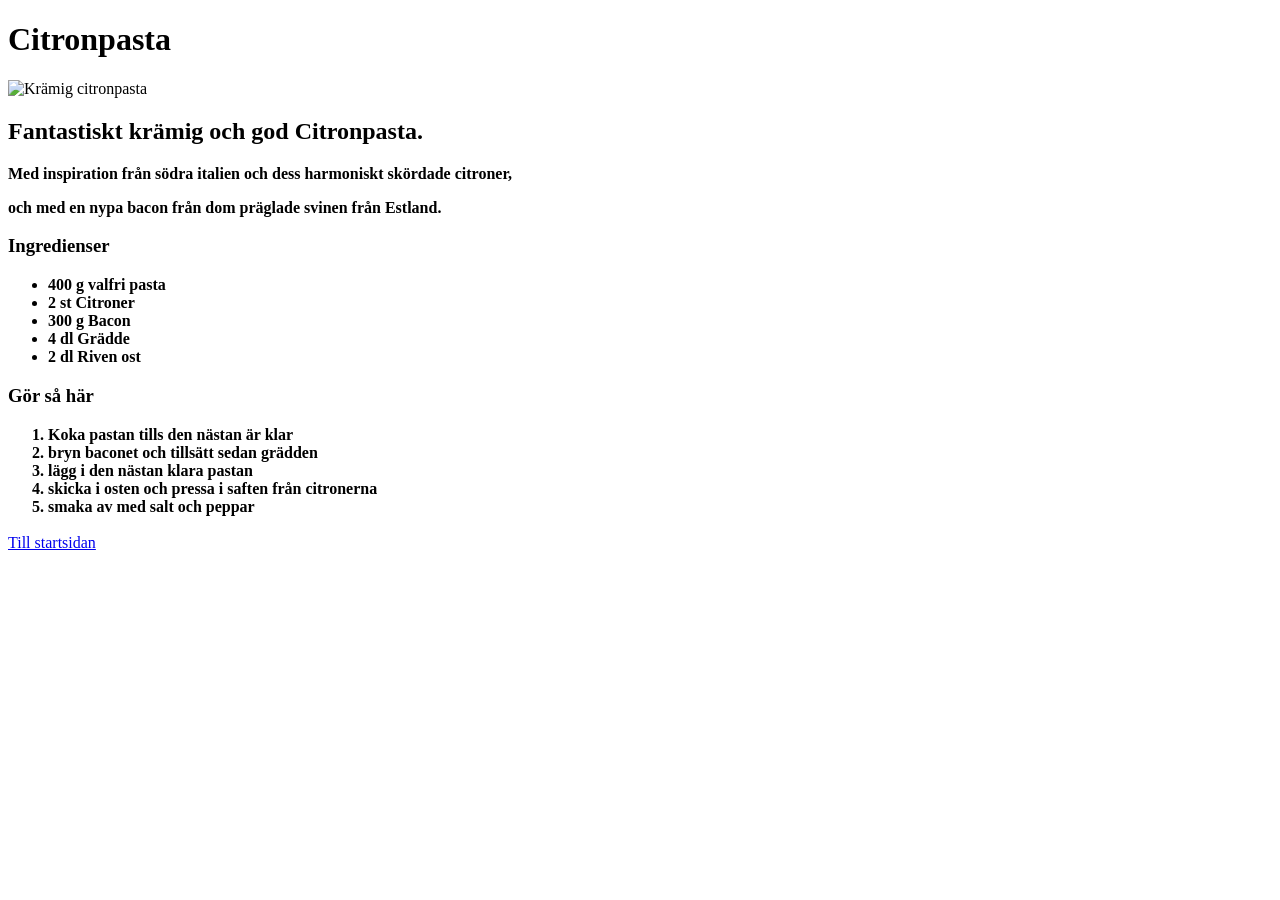
==== recipes/citronpasta.html @ 9979339b "lagt till citronpasta.html lagt till länk till citronpasta.html" ====
<!DOCTYPE html>
<html lang="en">
<head>
    <meta charset="UTF-8">
    <meta name="viewport" content="width=device-width, initial-scale=1.0">
    <title>Document</title>
</head>
<body>
    <h1>Citronpasta</h1>

    <img src="https://img.koket.se/standard-mega/kramig-citronpasta.png.jpg"width="700" alt="Krämig citronpasta">

    <h2>Fantastiskt krämig och god Citronpasta.</h2>
    <p><strong> Med inspiration från södra italien och dess harmoniskt skördade citroner,</p>
    <p>och med en nypa bacon från dom präglade svinen från Estland.</strong></p>
    
    <h3>Ingredienser</h3>
    <ul>
        <li><strong>400 g</strong> <strong>valfri pasta</strong></li>
        <li><strong>2 st</strong> <strong>Citroner</strong></li>
        <li><strong>300 g </strong><strong>Bacon</strong></li>
        <li><strong>4 dl </strong><strong>Grädde</strong></li>
        <li><strong>2 dl </strong><strong>Riven ost</strong></li>
    </ul>

     <h3>Gör så här</h3>

     <ol><strong>
        <li>Koka pastan tills den nästan är klar</li>
        <li>bryn baconet och tillsätt sedan grädden</li>
        <li>lägg i den nästan klara pastan</li>
        <li>skicka i osten och pressa i saften från citronerna</li>
        <li>smaka av med salt och peppar</li></strong>

     </ol>

     
    
    <h3></h3>
    <a href="../index.html">Till startsidan</a>

</body>
</html>
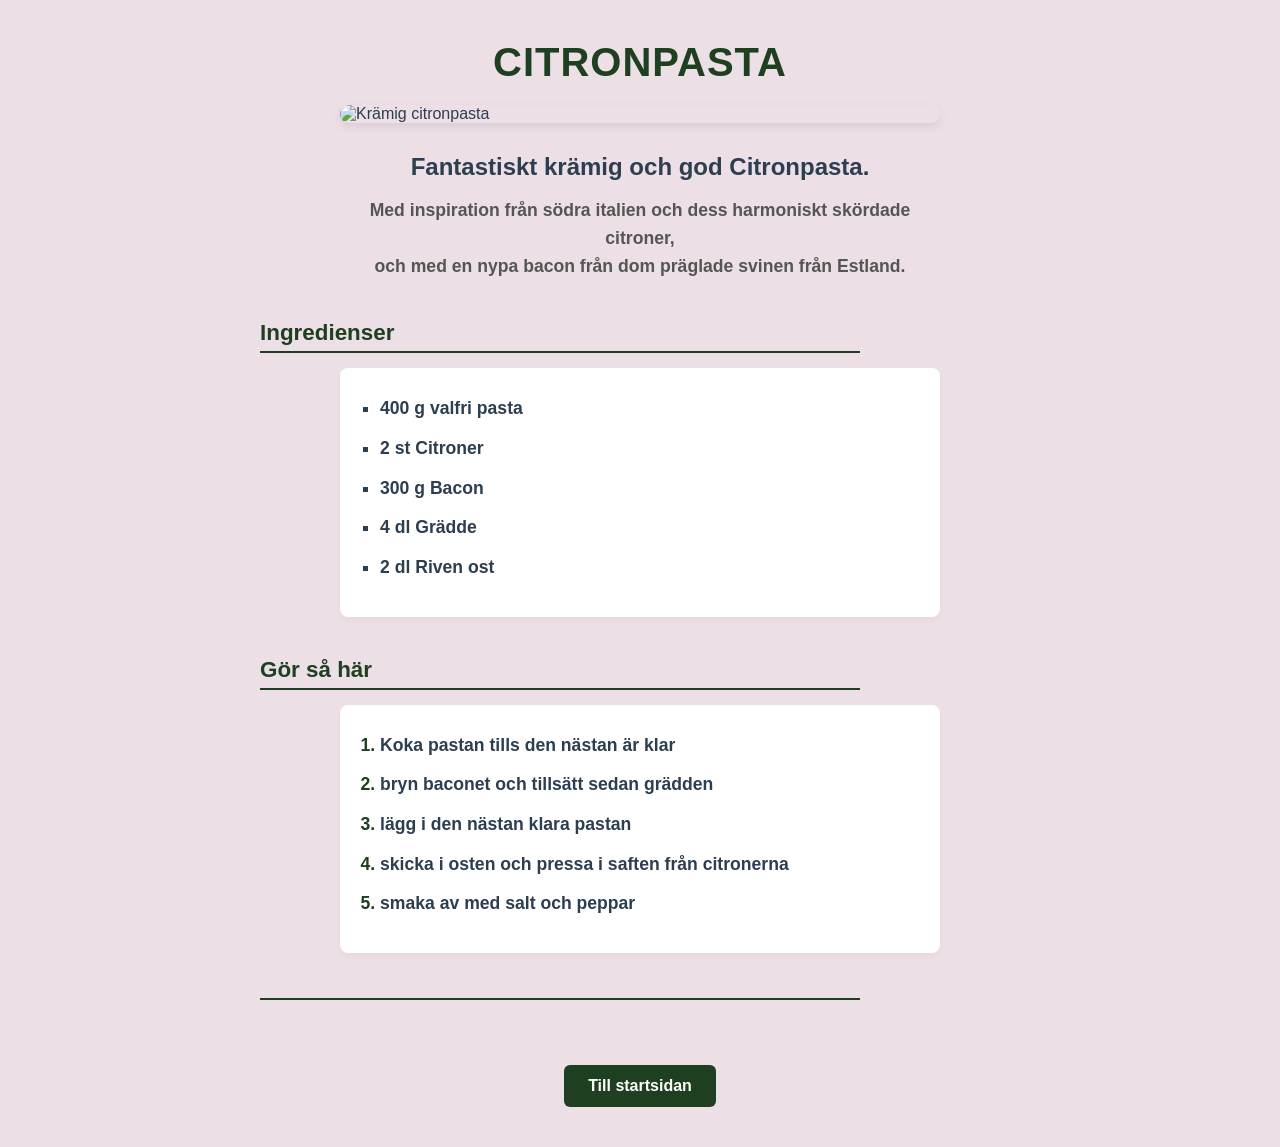
==== commit 7fb8dfd4: "tillagt id till alla html  style.css är skapad med kod till alla html" ====
--- a/recipes/citronpasta.html
+++ b/recipes/citronpasta.html
@@ -3,9 +3,10 @@
 <head>
     <meta charset="UTF-8">
     <meta name="viewport" content="width=device-width, initial-scale=1.0">
-    <title>Document</title>
+    <title>CitronPasta</title>
+    <link rel="stylesheet" href="../style.css">
 </head>
-<body>
+<body id="citron">
     <h1>Citronpasta</h1>
 
     <img src="https://img.koket.se/standard-mega/kramig-citronpasta.png.jpg"width="700" alt="Krämig citronpasta">
--- a/style.css
+++ b/style.css
@@ -0,0 +1,159 @@
+*{
+    margin:0;
+    padding:0;
+    box-sizing: border-box;
+    
+}
+
+body {
+    background-color: hsl(328, 25%, 90%);
+    font-family: "Helvetica Neue" , Arial, sans-serif;
+    color: #2c3e50;
+}
+
+#startsida{
+    display: flex;
+    flex-direction: column;
+    align-items: center;
+    min-height: 100vh;
+    pading: 60px 20px;
+
+}
+#startsida h1{
+    font-size: 3rem;
+    margin-bottom: 40px;
+    color: #1E3F20
+     text-transform: uppercase;
+    letter-spacing: 2px;
+    border-bottom: 3px solid #1E3F20;
+    padding-bottom: 10px;
+}
+
+#startsida ul {
+    list-style: none;
+    width: 100%;
+    max-width: 400px;
+    display: flex;
+    flex-direction: column;
+    gap: 20px
+}
+
+#startsida ul li a {
+    display: block;
+    background-color: #ffffff;
+    color: #2c3e50;
+    text-decoration: none;
+    padding: 20px;
+    text-align: center;
+    font-size: 1.2rem;
+    font-weight: 600;
+    border-radius: 8px;
+    box-shadow: 0 4px 6px rgba(0,0,0,0.0.05);
+    transition:all 0.3s ease;
+}
+#startsida ul li a:hover {
+    background-color: #1E3F20;
+    color: #ffffff;
+    transform: translateY(-3px);
+    box-shadow: 0 10px 15px rgba(0,0,0,0.0.01);
+
+}
+
+#citron, #lax, #kott {
+
+
+    display: flex;
+    flex-direction: column;
+    align-items: center;
+    padding: 40px 20px;
+    max-width: 800px;
+    margin: 0 auto;
+}
+
+#citron h1,#lax h1, #kott h1 {
+    font-size: 2.5rem;
+    color: #1e3f20;
+    margin-bottom: 20px;
+    text-transform: uppercase;
+    letter-spacing: 1px;
+}
+
+#citron img, #lax img, #kott img {
+    width: 100%;
+    max-width: 600px;
+    height: auto;
+    border-radius: 12px;
+    box-shadow: 0 4px 10px rgba(0, 0, 0, 0.08);
+    margin-bottom: 30px;
+}
+
+#citron h2, #lax h2, #kott h2 {
+    font-size: 1.5rem;
+    color: #2c3e50;
+    text-align: center;
+    margin-bottom: 15px;
+}
+
+#citron p, #lax p, #kott p {
+    font-size: 1.1rem;
+    color: #555555;
+    text-align: center;
+    line-height: 1.6;
+    max-width: 600px;
+}
+
+#citron h3, #lax h3, #kott h3 {
+    font-size: 1.4rem;
+    color: #1e3f20;
+    margin-top: 40px;
+    margin-bottom: 15px;
+    align-self: flex-start;
+    width: 100%;
+    max-width: 600px;
+    border-bottom: 2px solid #1e3f20;
+    padding-bottom: 5px;
+}
+
+#citron ul, #citron ol, #lax ul, #lax ol, #kott ul, #kott ol {
+    background-color: #ffffff;
+    width: 100%;
+    max-width: 600px;
+    padding: 25px 40px;
+    border-radius: 8px;
+    box-shadow: 0 4px 6px rgba(0, 0, 0, 0.03);
+}
+
+#citron ul, #lax ul, #kott ul {
+    list-style-type: square;
+}
+
+#citron ul li, #citron ol li, #lax ul li, #lax ol li, #kott ul li, #kott ol li{
+    font-size: 1.1rem;
+    line-height: 1.8;
+    color: #2c3e50;
+    margin-bottom: 8px;
+}
+
+#citron ol li::marker, #lax ol li::marker, #kott ol li::marker {
+    color: #1e3f20;
+    font-weight: bold;
+}
+
+#citron a, #lax a, #kott a {
+    display: inline-block;
+    margin-top: 50px;
+    background-color: #1e3f20;
+    color: #ffffff;
+    text-decoration: none;
+    padding: 12px 24px;
+    font-weight: 600;
+    border-radius: 6px;
+    transition: background-color 0.2s ease;
+}
+
+#citron a:hover, #lax a:hover, #kott a:hover{
+    background-color: #2c3e50;
+
+}
+    
+
